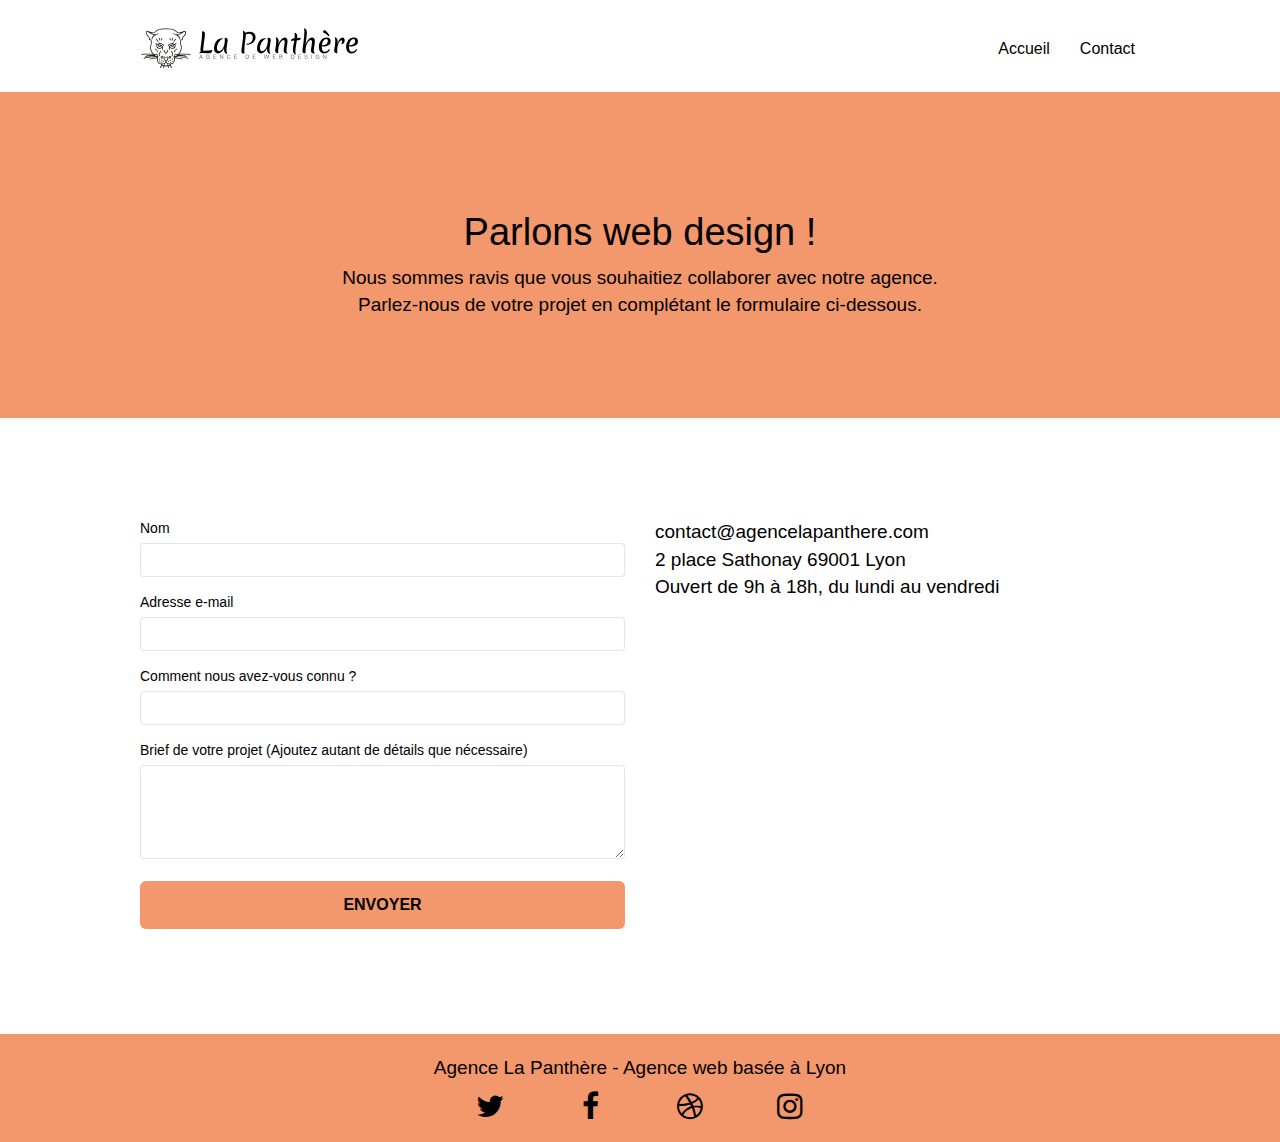
==== contact.html @ 55d57bd4 "blocs.js minifié" ====
<!doctype html>
<html lang="fr">
<head>
    <meta charset="utf-8">
    <meta name="keywords" content="">
	<meta name="description" content="Vous cherchez à créer ou à améliorer vos pages web ? Nous avons la solution ! Nous sommes La Panthère.
	Une agence web design basée à Lyon. 
	Retrouvez nos astuces qui vont vraiment aider votre site web à devenir plus attractif et visible sur internet">
    <meta name="viewport" content="width=device-width, initial-scale=1.0, viewport-fit=cover">
    <link rel="shortcut icon" type="image/png" href="favicon.jpg">
    
	<link rel="stylesheet" type="text/css" href="./css/bootstrap.min.css">
	<link rel="stylesheet" type="text/css" href="style.css">
	<link rel="stylesheet" type="text/css" href="./css/font-awesome.min.css">
	<link rel="stylesheet" type="text/css" href="./css/et-line.min.css">
	
    
	<script src="./js/jquery-2.1.0.min.js"></script>
	<script src="./js/bootstrap.min.js"></script>
	<script src="./js/blocs.min.js"></script>
	<script src="./js/jqBootstrapValidation.js"></script>
	<script src="./js/formHandler.js"></script>
    <title>Contact</title>

    
	<!-- Analytics -->
 
	<!-- Analytics END -->
</head>
<body>
<!-- Principal conteneur -->
<div class="page-container">
    
	<!-- bloc-0 -->
	<header>
		<div class="bloc bgc-white l-bloc " id="bloc-0">
			<div class="container bloc-sm">
				<nav class="navbar row">
					<div class="navbar-header">
						<a class="navbar-brand" href="index.html"><img src="img/agence-la-panthere-monochrome.svg" 
						alt="Logo de l'agence La Panthère avec le texte agence de web design" height="40" /></a>
						<button id="nav-toggle" type="button" class="ui-navbar-toggle navbar-toggle" data-toggle="collapse" data-target=".navbar-1">
							<span class="sr-only">Toggle navigation</span>
							<span class="icon-bar"></span>
							<span class="icon-bar"></span>
							<span class="icon-bar"></span>
						</button>
					</div>
					<div class="collapse navbar-collapse navbar-1 special-dropdown-nav">
						<ul class="site-navigation nav navbar-nav">
							<li><a href="index.html">Accueil</a></li>
							<li></li>
							<li><a href="contact.html">Contact</a></li>
						</ul>
					</div>
				</nav>
			</div>
		</div>
	</header>
	<!-- bloc-0 END -->
	
	<main>
		<!-- bloc-6 -->
		<section>
			<div class="bloc bg-repeat bgc-atomic-tangerine d-bloc bloc-bg-texture" id="bloc-6">
				<div class="container bloc-lg">
					<div class="row">
						<div class="col-sm-12">
							<h1 class="text-center hero-bloc-text">Parlons web design !</h1>
							<p class="text-center mg-lg tight-width-whitespace">
								Nous sommes ravis que vous souhaitiez collaborer avec notre agence.<br>
								Parlez-nous de votre projet en complétant le formulaire ci-dessous.
							</p>
						</div>
					</div>
				</div>
			</div>
		</section>
		<!-- bloc-6 END -->

		<!-- bloc-7 -->
		<section>
			<div class="bloc bgc-white l-bloc" id="bloc-7">
				<div class="container bloc-lg">
					<div class="row">
						<div class="col-sm-6">
							<form id="form_1" novalidate success-msg="Your message has been sent." 
								fail-msg="Sorry it seems that our mail server is not responding, Sorry for the inconvenience!">
								<div class="form-group">
									<label>Nom</label>
									<input id="name" class="form-control" required/>
								</div>
								<div class="form-group">
									<label>Adresse e-mail</label>
									<input id="email" class="form-control" type="email" required/>
								</div>
								<div class="form-group">
									<label>Comment nous avez-vous connu ?</label>
									<input class="form-control" type="email" required id="input_504"/>
								</div>
								<div class="form-group">
									<label>Brief de votre projet (Ajoutez autant de détails que nécessaire)<br></label>
									<textarea id="message" class="form-control" rows="4" cols="50" required></textarea>
								</div> 
								<button class="bloc-button btn btn-lg btn-block cta-hero btn-atomic-tangerine" type="submit">
									Envoyer
								</button>
							</form>
						</div>
						<div class="col-sm-6">
							<p>contact@agencelapanthere.com<br>
								2 place Sathonay 69001 Lyon<br>
								Ouvert de 9h à 18h, du lundi au vendredi<br>
							</p>
						</div>
					</div>
				</div>
			</div>
		</section>
		<!-- bloc-7 END -->

		<!-- ScrollToTop Button -->
		<a class="bloc-button btn btn-d scrollToTop" onclick="scrollToTarget('1')"><span class="fa fa-chevron-up"></span></a>
		<!-- ScrollToTop Button END-->
	</main>
	<!-- Footer - bloc-8 -->
	<footer>
		<div class="bloc bgc-atomic-tangerine d-bloc" id="bloc-8">
			<div class="container bloc-sm">
				<div class="row">
					<div class="col-sm-12">
						<p class="text-center">Agence La Panthère - Agence web basée à Lyon<br></p>
						<div class="row row-no-gutters social">
							<div class="col-sm-3">
								<div class="text-center">
									<a class="social" aria-label="Twitter" href="https://www.twitter.com"></a><span 
									class="fa fa-twitter icon-md"></span></a>
								</div>
							</div>
							<div class="col-sm-3">
								<div class="text-center">
									<a class="social" aria-label="Facebook" href="https://www.facebook.com"></a><span class="fa fa-facebook icon-md"></span></a>
								</div>
							</div>
							<div class="col-sm-3">
								<div class="text-center">
									<a class="social" aria-label="Dribbble" href="https://www.dribbble.com"></a><span class="fa fa-dribbble icon-md"></span></a>
								</div>
							</div>
							<div class="col-sm-3">
								<div class="text-center">
									<a class="social" aria-label="Instagram" href="https://www.instagram.com"></a><span class="fa fa-instagram icon-md"></span></a>
								</div>
							</div>
						</div>
					</div>
				</div>
			</div>
		</div>
	</footer>
	<!-- Footer - bloc-8 END -->

</div>
<!-- Principal conteneur END -->
</body>
</html>
---- style.css ----
body {
    margin: 0;
    padding: 0;
    background: #FFF;
    overflow-x: hidden;
    -webkit-font-smoothing: antialiased;
    -moz-osx-font-smoothing: grayscale;
}

a,
button {
    transition: all .3s ease-in-out;
    outline: none!important;
}

a:hover {
    text-decoration: none;
    cursor: pointer;
}

#page-loading-blocs-notifaction {
    position: fixed;
    top: 0;
    bottom: 0;
    width: 100%;
    z-index: 100000;
    background: #FFFFFF url("img/pageload-spinner.gif") no-repeat center center;
}

.bloc {
    width: 100%;
    clear: both;
    background: 50% 50% no-repeat;
    padding: 0 50px;
    -webkit-background-size: cover;
    -moz-background-size: cover;
    -o-background-size: cover;
    background-size: cover;
    position: relative;
}

.bloc .container {
    padding-left: 0;
    padding-right: 0;
}

.bloc-lg {
    padding: 100px 50px;
}

.bloc-md {
    padding: 50px;
}

.bloc-sm {
    padding: 20px 50px;
}

.bg-center,
.bg-l-edge,
.bg-r-edge,
.bg-t-edge,
.bg-b-edge,
.bg-tl-edge,
.bg-bl-edge,
.bg-tr-edge,
.bg-br-edge,
.bg-repeat {
    -webkit-background-size: auto!important;
    -moz-background-size: auto!important;
    -o-background-size: auto!important;
    background-size: auto!important;
}

.bg-repeat {
    background: repeat;
}

.bg-t-edge {
    background: top no-repeat;
}

.bloc-bg-texture::before {
    content: "";
    background-size: 2px 2px;
    position: absolute;
    top: 0;
    bottom: 0;
    left: 0;
    right: 0;
}

.texture-paper::before {
    background: url("img/texture-paper.webp");
    background-size: 280px 280px;
}

.b-parallax {
    background-attachment: fixed;
}

.d-bloc {
    color: #000000;
}

.d-bloc button:hover {
    color: rgba(255, 255, 255, .9);
}

.d-bloc .icon-round,
.d-bloc .icon-square,
.d-bloc .icon-rounded,
.d-bloc .icon-semi-rounded-a,
.d-bloc .icon-semi-rounded-b {
    border-color: rgba(255, 255, 255, .9);
}

.d-bloc .divider-h span {
    border-color: rgba(255, 255, 255, .2);
}

.d-bloc .a-btn,
.d-bloc .navbar a,
.d-bloc .navbar-brand,
.d-bloc a .icon-sm,
.d-bloc a .icon-md,
.d-bloc a .icon-lg,
.d-bloc a .icon-xl,
.d-bloc h1 a,
.d-bloc h2 a,
.d-bloc h3 a,
.d-bloc h4 a,
.d-bloc h5 a,
.d-bloc h6 a,
.d-bloc p a {
    color: #000000;
}

.d-bloc .a-btn:hover,
.d-bloc .navbar a:hover,
.d-bloc .navbar-brand:hover,
.d-bloc a:hover .icon-sm,
.d-bloc a:hover .icon-md,
.d-bloc a:hover .icon-lg,
.d-bloc a:hover .icon-xl,
.d-bloc h1 a:hover,
.d-bloc h2 a:hover,
.d-bloc h3 a:hover,
.d-bloc h4 a:hover,
.d-bloc h5 a:hover,
.d-bloc h6 a:hover,
.d-bloc p a:hover {
    color: rgba(255, 255, 255, 1);
}

.d-bloc .navbar-toggle .icon-bar {
    background: rgba(255, 255, 255, 1);
}

.d-bloc .btn-wire,
.d-bloc .btn-wire:hover {
    color: rgba(255, 255, 255, 1);
    border-color: rgba(255, 255, 255, 1);
}

.d-bloc .panel {
    color: rgba(0, 0, 0, .5);
}

.d-bloc .panel button:hover {
    color: rgba(0, 0, 0, .7);
}

.d-bloc .panel icon {
    border-color: rgba(0, 0, 0, .7);
}

.d-bloc .panel .divider-h span {
    border-color: rgba(0, 0, 0, .1);
}

.d-bloc .panel .a-btn {
    color: rgba(0, 0, 0, .6);
}

.d-bloc .panel .a-btn:hover {
    color: rgba(0, 0, 0, 1);
}

.d-bloc .panel .btn-wire,
.d-bloc .panel .btn-wire:hover {
    color: rgba(0, 0, 0, .7);
    border-color: rgba(0, 0, 0, .3);
}

.d-bloc .panel,
.l-bloc {
    color: rgba(0, 0, 0, .5);
}

.d-bloc .panel button:hover,
.l-bloc button:hover {
    color: rgba(0, 0, 0, .7);
}

.l-bloc .icon-round,
.l-bloc .icon-square,
.l-bloc .icon-rounded,
.l-bloc .icon-semi-rounded-a,
.l-bloc .icon-semi-rounded-b {
    border-color: rgba(0, 0, 0, .7);
}

.d-bloc .panel .divider-h span,
.l-bloc .divider-h span {
    border-color: rgba(0, 0, 0, .1);
}

.d-bloc .panel .a-btn,
.l-bloc .a-btn,
.l-bloc .navbar a,
.l-bloc .navbar-brand,
.l-bloc a .icon-sm,
.l-bloc a .icon-md,
.l-bloc a .icon-lg,
.l-bloc a .icon-xl,
.l-bloc h1 a,
.l-bloc h2 a,
.l-bloc h3 a,
.l-bloc h4 a,
.l-bloc h5 a,
.l-bloc h6 a,
.l-bloc p a {
    color: rgba(0, 0, 0, .6);
}

.d-bloc .panel .a-btn:hover,
.l-bloc .a-btn:hover,
.l-bloc .navbar a:hover,
.l-bloc .navbar-brand:hover,
.l-bloc a:hover .icon-sm,
.l-bloc a:hover .icon-md,
.l-bloc a:hover .icon-lg,
.l-bloc a:hover .icon-xl,
.l-bloc h1 a:hover,
.l-bloc h2 a:hover,
.l-bloc h3 a:hover,
.l-bloc h4 a:hover,
.l-bloc h5 a:hover,
.l-bloc h6 a:hover,
.l-bloc p a:hover {
    color: rgba(0, 0, 0, 1);
}

.l-bloc .navbar-toggle .icon-bar {
    color: rgba(0, 0, 0, .6);
}

.d-bloc .panel .btn-wire,
.d-bloc .panel .btn-wire:hover,
.l-bloc .btn-wire,
.l-bloc .btn-wire:hover {
    color: rgba(0, 0, 0, .7);
    border-color: rgba(0, 0, 0, .3);
}

.voffset {
    margin-top: 30px;
}

.voffset-lg {
    margin-top: 80px;
}

.row-no-gutters {
    margin-right: 0;
    margin-left: 0;
}

.row.row-no-gutters > [class^="col-"],
.row.row-no-gutters > [class*=" col-"] {
    padding-right: 0;
    padding-left: 0;
}

#bloc-1-hero h1 {
    font-size: 38px;
}

.navbar {
    margin-bottom: 0;
    z-index: 1;
}

.navbar-brand {
    height: auto;
    padding: 3px 15px;
    font-size: 25px;
    font-weight: normal;
    font-weight: 600;
    line-height: 44px;
}

.navbar-brand img {
    max-height: 200px;
    margin: 0 5px 0 0;
    display: inline;
}

.navbar-brand img[src$=svg] {
    min-width: 100px;
}

.nav-center .navbar-brand img {
    margin: 0;
}

.navbar .nav {
    padding-top: 2px;
    margin-right: -16px;
    float: right;
    z-index: 1;
}

.nav > li {
    float: left;
    margin-top: 4px;
    font-size: 16px;
}

.navbar-nav .open .dropdown-menu > li > a {
    text-align: inherit;
}

.nav > li a:hover,
.nav > li a:focus {
    background: transparent;
}

.navbar-toggle {
    margin: 10px 10px 0 0;
    border: 0px;
}

.navbar-toggle:hover {
    background: transparent!important;
}

.navbar-toggle .icon-bar {
    background-color: rgba(0, 0, 0, .5);
    width: 26px;
}

.nav-invert .navbar .nav {
    float: left;
}

.nav-invert .navbar-header,
.nav-invert .navbar-brand {
    float: right;
    position: relative;
    z-index: 2;
}

@media (min-width: 768px) {
    .site-navigation {
        position: absolute;
        top: 50%;
        right: 20px;
        transform: translate(0, -50%);
        -webkit-transform: translateY(-50%);
    }
    .nav > li .dropdown-menu a,
    .nav > li .dropdown-menu a:hover {
        color: #484848;
    }
    .nav-invert .site-navigation {
        left: 0;
        right: 0;
    }
    .nav-center {
        text-align: center;
    }
    .nav-center .navbar-header {
        width: 100%;
    }
    .nav-center .navbar-header,
    .nav-center .navbar-brand,
    .nav-center .nav > li {
        float: none;
        display: inline-block;
    }
    .nav-center .site-navigation {
        position: relative;
        width: 100%;
        right: 0;
        margin-right: 0px;
        margin-top: 20px;
    }
    .nav-center.mini-nav .navbar-toggle {
        float: none;
        margin: 10px auto 0;
    }
}

.nav > li > .dropdown a {
    background: none!important;
    display: block;
    padding: 14px 15px;
}

nav .caret {
    margin: 0 5px;
}

.dropdown-menu .dropdown-menu {
    top: -8px;
    left: 100%;
}

.dropdown-menu .dropmenu-flow-right {
    top: 100%;
    left: 0;
    margin-left: -1px;
    border-top-left-radius: 0;
    border-top-right-radius: 0;
}

.dropdown-menu .dropdown span {
    border: 4px solid black;
    border-top-color: transparent;
    border-right-color: transparent;
    border-bottom-color: transparent;
    margin: 6px -5px 0 0!important;
    float: right;
}

.mg-md {
    margin-top: 10px;
    margin-bottom: 20px;
}

.mg-lg {
    margin-top: 10px;
    margin-bottom: 40px;
}

.btn {
    margin: 0 5px 5px 0;
}

.btn.pull-right {
    margin: 0 0 5px 5px;
}

.btn-d,
.btn-d:hover,
.btn-d:focus {
    color: #FFF;
    background: rgba(0, 0, 0, .3);
}

button {
    outline: none!important;
}

.btn-rd {
    border-radius: 40px;
}

.btn-clean {
    border: 1px solid rgba(0, 0, 0, .08);
    border-bottom-color: rgba(0, 0, 0, .1);
    text-shadow: 0 1px 0 rgba(0, 0, 1, .1);
    box-shadow: 0 1px 3px rgba(0, 0, 1, .25), inset 0 1px 0 0 rgba(255, 255, 255, .15);
}

.icon-md {
    font-size: 30px!important;
}

.icon-lg {
    font-size: 60px!important;
}

.sm-shadow {
    text-shadow: 0 1px 2px rgba(0, 0, 0, .3);
}

.panel-sq,
.panel-sq .panel-heading,
.panel-sq .panel-footer {
    border-radius: 0;
}

.panel-rd {
    border-radius: 30px;
}

.panel-rd .panel-heading {
    border-radius: 29px 29px 0 0;
}

.panel-rd .panel-footer {
    border-radius: 0 0 29px 29px;
}

.form-control {
    border-color: rgba(0, 0, 0, .1);
    box-shadow: none;
}

.scrollToTop {
    width: 40px;
    height: 40px;
    position: fixed;
    bottom: 20px;
    right: 20px;
    opacity: 0;
    z-index: 500;
    transition: all .3s ease-in-out;
}

.scrollToTop span {
    margin-top: 6px;
}

.showScrollTop {
    font-size: 14px;
    opacity: 1;
}

a[data-lightbox] {
    position: relative;
    display: block;
    text-align: center;
}

a[data-lightbox]:hover::before {
    content: "+";
    font-family: "HelveticaNeue-Light", "Helvetica Neue Light", "Helvetica Neue", Helvetica, Arial;
    font-size: 32px;
    width: 50px;
    height: 50px;
    margin-left: -25px;
    border-radius: 50%;
    background: rgba(0, 0, 0, .6);
    color: #FFF;
    font-weight: 100;
    z-index: 1;
    position: absolute;
    top: 50%;
    transform: translateY(-50%);
    -webkit-transform: translateY(-50%);
}

a[data-lightbox]:hover img {
    opacity: 0.6;
    -webkit-animation-fill-mode: none;
    animation-fill-mode: none;
}

#lightbox-modal {
    display: flex;
    align-items: center;
}

#lightbox-modal .modal-dialog {
    width: 90%;
    max-width: 900px;
    margin: 0 auto 0;
}

#lightbox-modal .modal-dialog img {
    max-height: 90vh;
    margin: 0 auto;
}

.lightbox-caption {
    padding: 20px;
    color: #FFF;
    background: rgba(0, 0, 0, .5);
    position: absolute;
    left: 15px;
    right: 15px;
    bottom: 5px;
}

.close-lightbox {
    color: #FFF;
    font-size: 30px;
    position: absolute;
    top: 20px;
    right: 20px;
    z-index: 20;
    background: rgba(0, 0, 0, .5);
    border: none;
    line-height: 30px;
    padding: 0 9px 5px;
    opacity: 0.3;
}

.close-lightbox:hover,
.next-lightbox:hover,
.prev-lightbox:hover {
    opacity: 1.0;
    color: #FFF;
}

.next-lightbox,
.prev-lightbox {
    font-size: 20px;
    color: rgba(255, 255, 255, .9);
    background: rgba(0, 0, 0, .5);
    transition: all .2s ease-in-out;
    position: absolute;
    top: 45%;
    z-index: 1;
    opacity: 0.4;
}

.next-lightbox {
    padding: 6px 8px 1px 13px;
    right: 25px;
}

.prev-lightbox {
    padding: 6px 13px 1px 10px;
    left: 25px;
}

.snapshot-lb .modal-body {
    padding-bottom: 45px;
}

.snapshot-lb .lightbox-caption {
    padding: 0;
    color: rgba(0, 0, 0, .5);
    background: none;
}

h1,
h2,
h3,
h4,
h5,
h6,
p,
label,
.btn,
a {
    font-family: "helvetica";
    font-weight: 400;
    color: #000000!important;
}

.container {
    max-width: 1000px;
}

.hero-bloc-text {
    font-size: 38px;
}

.hero-bloc-text-sub {
    font-size: 36px;
}

.statement-bloc-text {
    line-height: 26px;
    font-style: italic;
    font-size: 20px;
    text-align: center;
    font-weight: lighter;
    max-width: 520px;
    margin: auto auto auto auto;
}

p {
    font-size: 19px;
}

.tight-width-whitespace {
    max-width: 600px;
    margin: auto auto auto auto;
}

.h1 {
    font-size: 38px;
    font-family: "Open Sans";
}

.cta-hero {
    margin-top: 22px;
    color: #FFFFFF!important;
    text-transform: uppercase;
    padding: 12px 28px 12px 28px;
    font-size: 16px;
    font-weight: 700;
}

.social {
    display: flex;
    justify-content: space-around;
    max-width: 400px;
    margin: auto auto auto auto;
}

h2 {
    font-size: 32px;
    line-height: 1.4em;
}

h3 {
    font-size: 20px;
    text-transform: uppercase;
    font-weight: 700;
    color: #333333!important;
}

.med-width-whitespace {
    max-width: 800px;
    margin: auto auto auto auto;
    box-shadow: 0px 0px 0px #000000;
}

h1 {
    color: #000000!important;
}

h4 {
    color: #333333!important;
}

.icons {
    margin-bottom: 14px;
    margin-top: 24px;
}

.white {
    color: #FFFFFF!important;
}

.portfolio-thumb {
    margin-bottom: 24px;
}

.portfolio-row {
    margin-bottom: 44px;
    margin-top: 50px;
}

.avatar {
    box-shadow: 0px 4px 9px rgba(0, 0, 0, 0.3);
}

.black-background {
    background-color: rgba(165, 147, 99, 0.7);
    padding: 40px 40px 40px 40px;
}

.bold-link {
    font-weight: 900;
    text-decoration: underline!important;
}

.bgc-white {
    background-color: #FFFFFF;
}

.bgc-dark-slate-blue {
    background-color: #364577;
}

.bgc-atomic-tangerine {
    background-color: #F3976C;
}

.tc-white {
    color: #FFFFFF!important;
}

.btn-atomic-tangerine {
    background: #F3976C;
    color: #000000!important;
}

.btn-atomic-tangerine:hover {
    background: #c27956!important;
    color: #FFFFFF!important;
}

.ltc-white {
    color: #FFFFFF!important;
}

.ltc-white:hover {
    color: #cccccc!important;
}

.ltc-atomic-tangerine {
    color: #F3976C!important;
}

.ltc-atomic-tangerine:hover {
    color: #c27956!important;
}

.icon-dark-slate-blue {
    color: #364577!important;
    border-color: #364577!important;
}

.bg-dots-bg {
    background-image: url("img/dots-bg.png");
}

.bg-lines-h2-bg {
    background-image: url("img/lines-h2-bg.png");
}

.bg-banniere {
    background-image: url("img/agence-la-panthere.webp");
}

.bg-presentation {
    background-image: url("img/image-de-presentation.webp");
}

@media (max-width: 1024px) {
    .bloc {
        padding-left: 20px;
        padding-right: 20px;
    }
    .bloc.full-width-bloc,
    .bloc-tile-2.full-width-bloc .container,
    .bloc-tile-3.full-width-bloc .container,
    .bloc-tile-4.full-width-bloc .container {
        padding-left: 0;
        padding-right: 0;
    }
}

@media (max-width: 992px) and (min-width: 768px) {
    .navbar .nav {
        max-width: 80%
    }
    .nav-center.navbar .nav {
        max-width: 100%
    }
}

@media only screen and (min-device-width: 768px) and (max-device-width: 1024px) and (orientation: landscape) {
    .b-parallax {
        background-attachment: scroll;
    }
}

@media only screen and (min-device-width: 1024px) and (max-device-width: 1366px) and (-webkit-min-device-pixel-ratio: 1.5) {
    .b-parallax {
        background-attachment: scroll;
    }
}

@media (max-width: 991px) {
    .container {
        width: 100%;
    }
    .b-parallax {
        background-attachment: scroll;
    }
    .page-container,
    #hero-bloc {
        overflow-x: hidden;
        position: relative;
    }
    .bloc {
        padding-left: constant(safe-area-inset-left);
        padding-right: constant(safe-area-inset-right);
    }
    .bloc-group,
    .bloc-group .bloc {
        display: block;
        width: 100%;
    }
    .bloc-fill-screen .fill-bloc-top-edge,
    .bloc-fill-screen .fill-bloc-bottom-edge {
        padding: 0 20px;
        padding-left: constant(safe-area-inset-left);
        padding-right: constant(safe-area-inset-right);
    }
}

@media (max-width: 767px) {
    .page-container {
        overflow-x: hidden;
        position: relative;
    }
    h1,
    h2,
    h3,
    h4,
    h5,
    h6,
    p,
    #disqus_thread {
        padding-left: 10px!important;
        padding-right: 10px!important;
    }
    .b-parallax {
        background-attachment: scroll;
    }
    .navbar .nav {
        padding-top: 0;
        border-top: 1px solid rgba(0, 0, 0, .2);
        float: none!important;
    }
    .navbar.row {
        margin-left: 0;
        margin-right: 0;
    }
    .site-navigation {
        position: inherit;
        transform: none;
        -webkit-transform: none;
        -ms-transform: none;
    }
    .nav > li {
        margin-top: 0;
        border-bottom: 1px solid rgba(0, 0, 0, .1);
        background: rgba(0, 0, 0, .05);
        text-align: left;
        padding-left: 15px;
        width: 100%;
    }
    .nav > li:hover {
        background: rgba(0, 0, 0, .08);
    }
    .dropdown .dropdown a .caret {
        float: none;
        margin: 5px 0 0 10px!important;
        border: 4px solid black;
        border-bottom-color: transparent;
        border-right-color: transparent;
        border-left-color: transparent;
    }
    #hero-bloc .navbar .nav {
        background: rgba(0, 0, 0, .8);
    }
    #hero-bloc .navbar .nav a {
        color: rgba(255, 255, 255, .6);
    }
    .hero {
        padding: 50px 0;
    }
    .hero-nav {
        left: -1px;
        right: -1px;
    }
    .navbar-collapse {
        padding: 0;
        overflow-x: hidden;
        -webkit-box-shadow: none;
        box-shadow: none;
    }
    .navbar-brand img {
        max-height: 40px;
        width: auto;
    }
    .nav-invert .navbar-header {
        float: none;
        width: 100%;
    }
    .nav-invert .navbar-toggle {
        float: left;
        margin-left: 10px;
    }
    .bloc {
        padding-left: 0;
        padding-right: 0;
    }
    .bloc-xxl,
    .bloc-xl,
    .bloc-lg {
        padding: 40px 0;
    }
    .bloc-sm,
    .bloc-md {
        padding-left: 0;
        padding-right: 0;
    }
    .bloc-tile-2 .container,
    .bloc-tile-3 .container,
    .bloc-tile-4 .container,
    .bloc-fill-screen .fill-bloc-top-edge,
    .bloc-fill-screen .fill-bloc-bottom-edge {
        padding-left: 0;
        padding-right: 0;
    }
    .a-block {
        padding: 0 10px;
    }
    .btn-dwn {
        display: none;
    }
    .voffset {
        margin-top: 5px;
    }
    .voffset-md {
        margin-top: 20px;
    }
    .voffset-lg {
        margin-top: 30px;
    }
    form {
        padding: 5px;
    }
    .close-lightbox {
        display: inline-block;
    }
    .blocsapp-device-iphone5 {
        background-size: 216px 425px;
        padding-top: 60px;
        width: 216px;
        height: 425px;
    }
    .blocsapp-device-iphone5 img {
        width: 180px;
        height: 320px;
    }
}

@media (max-width: 400px) {
    .bloc {
        padding-left: 0;
        padding-right: 0;
    }
}

@media (max-width: 767px) {
    .bloc-mob-center-text {
        text-align: center;
    }
}
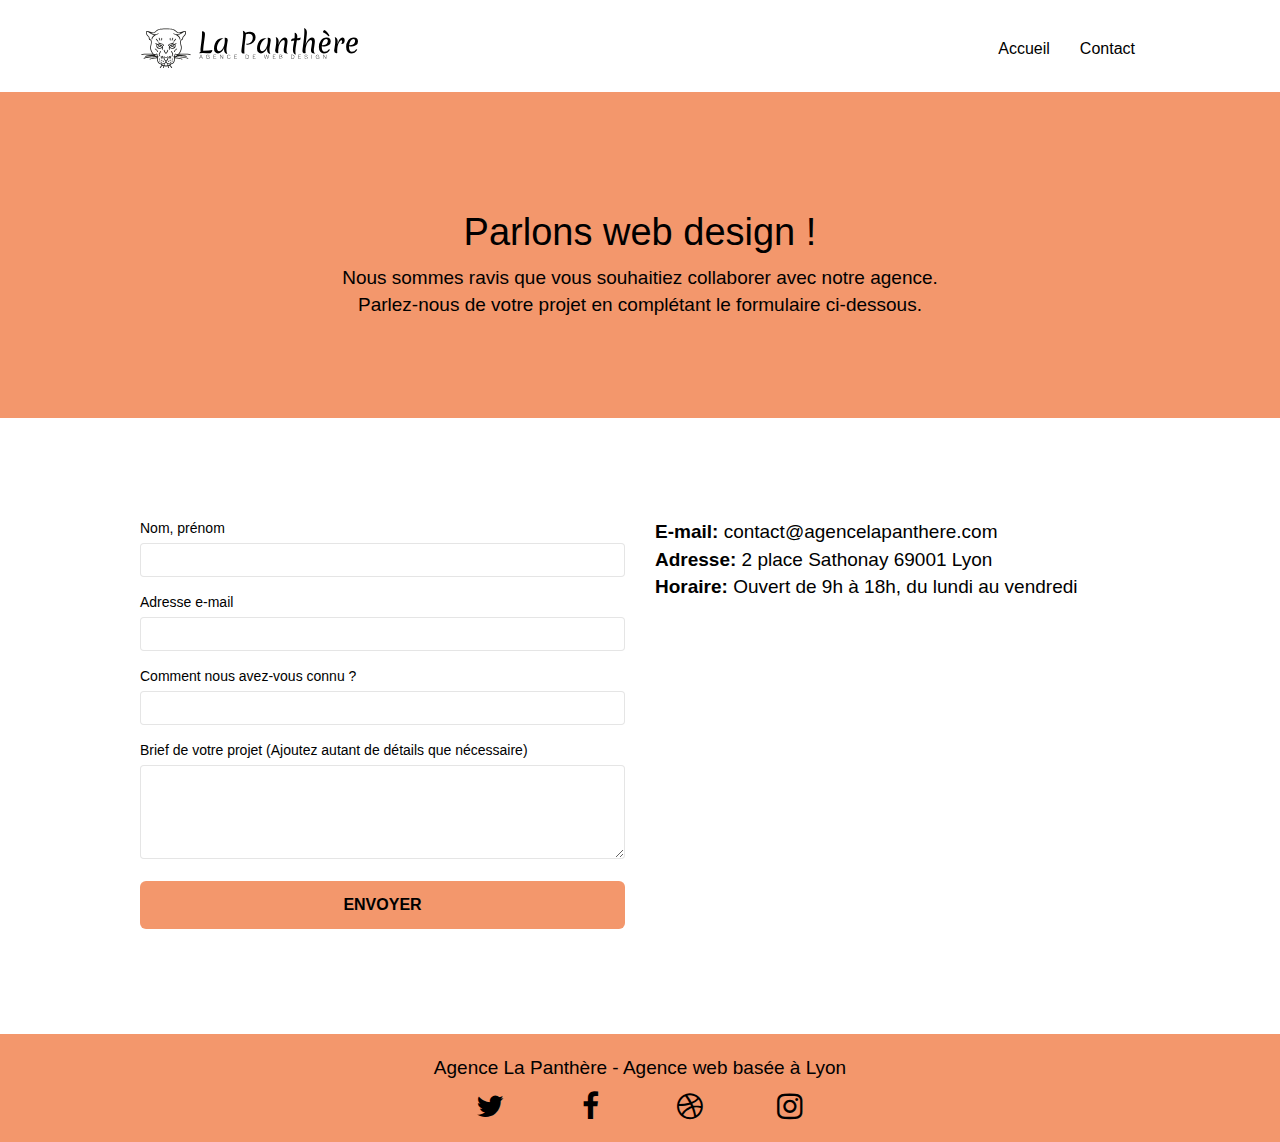
==== commit 1bb77ab7: "Label modifié" ====
--- a/contact.html
+++ b/contact.html
@@ -8,19 +8,17 @@
 	Retrouvez nos astuces qui vont vraiment aider votre site web à devenir plus attractif et visible sur internet">
     <meta name="viewport" content="width=device-width, initial-scale=1.0, viewport-fit=cover">
     <link rel="shortcut icon" type="image/png" href="favicon.jpg">
-    
+	<link rel="preload" as="style" href="css/bootstrap.min.css">
 	<link rel="stylesheet" type="text/css" href="./css/bootstrap.min.css">
 	<link rel="stylesheet" type="text/css" href="style.css">
 	<link rel="stylesheet" type="text/css" href="./css/font-awesome.min.css">
 	<link rel="stylesheet" type="text/css" href="./css/et-line.min.css">
-	
-    
-	<script src="./js/jquery-2.1.0.min.js"></script>
-	<script src="./js/bootstrap.min.js"></script>
-	<script src="./js/blocs.min.js"></script>
-	<script src="./js/jqBootstrapValidation.js"></script>
-	<script src="./js/formHandler.js"></script>
-    <title>Contact</title>
+	<script defer src="./js/jquery-2.1.0.min.js"></script>
+	<script defer src="./js/bootstrap.min.js"></script>
+	<script defer src="./js/blocs.min.js"></script>
+	<script defer src="./js/jqBootstrapValidation.js"></script>
+	<script defer src="./js/formHandler.js"></script>
+    <title>Contact - La Panthère "entreprise web design Lyon</title>
 
     
 	<!-- Analytics -->
@@ -87,19 +85,19 @@
 							<form id="form_1" novalidate success-msg="Your message has been sent." 
 								fail-msg="Sorry it seems that our mail server is not responding, Sorry for the inconvenience!">
 								<div class="form-group">
-									<label>Nom</label>
-									<input id="name" class="form-control" required/>
+									<label for="name"> Nom, prénom</label>
+									<input type="text" id="name" name="name" class="form-control" required/>
 								</div>
 								<div class="form-group">
-									<label>Adresse e-mail</label>
-									<input id="email" class="form-control" type="email" required/>
+									<label for="email"> Adresse e-mail</label>
+									<input type="email" id="email" name="email" class="form-control" required/>
 								</div>
 								<div class="form-group">
-									<label>Comment nous avez-vous connu ?</label>
-									<input class="form-control" type="email" required id="input_504"/>
+									<label for="knowledge">Comment nous avez-vous connu ?</label>
+									<input id="knowledge" class="form-control" type="text" required id="input_504"/>
 								</div>
 								<div class="form-group">
-									<label>Brief de votre projet (Ajoutez autant de détails que nécessaire)<br></label>
+									<label for="message"> Brief de votre projet (Ajoutez autant de détails que nécessaire)<br></label>
 									<textarea id="message" class="form-control" rows="4" cols="50" required></textarea>
 								</div> 
 								<button class="bloc-button btn btn-lg btn-block cta-hero btn-atomic-tangerine" type="submit">
@@ -108,9 +106,9 @@
 							</form>
 						</div>
 						<div class="col-sm-6">
-							<p>contact@agencelapanthere.com<br>
-								2 place Sathonay 69001 Lyon<br>
-								Ouvert de 9h à 18h, du lundi au vendredi<br>
+							<p><strong>E-mail:</strong> <a href="mailto:contact@agencelapanthere.com">contact@agencelapanthere.com</a><br>
+								<strong>Adresse:</strong> 2 place Sathonay 69001 Lyon<br>
+								<strong>Horaire:</strong> Ouvert de 9h à 18h, du lundi au vendredi<br>
 							</p>
 						</div>
 					</div>
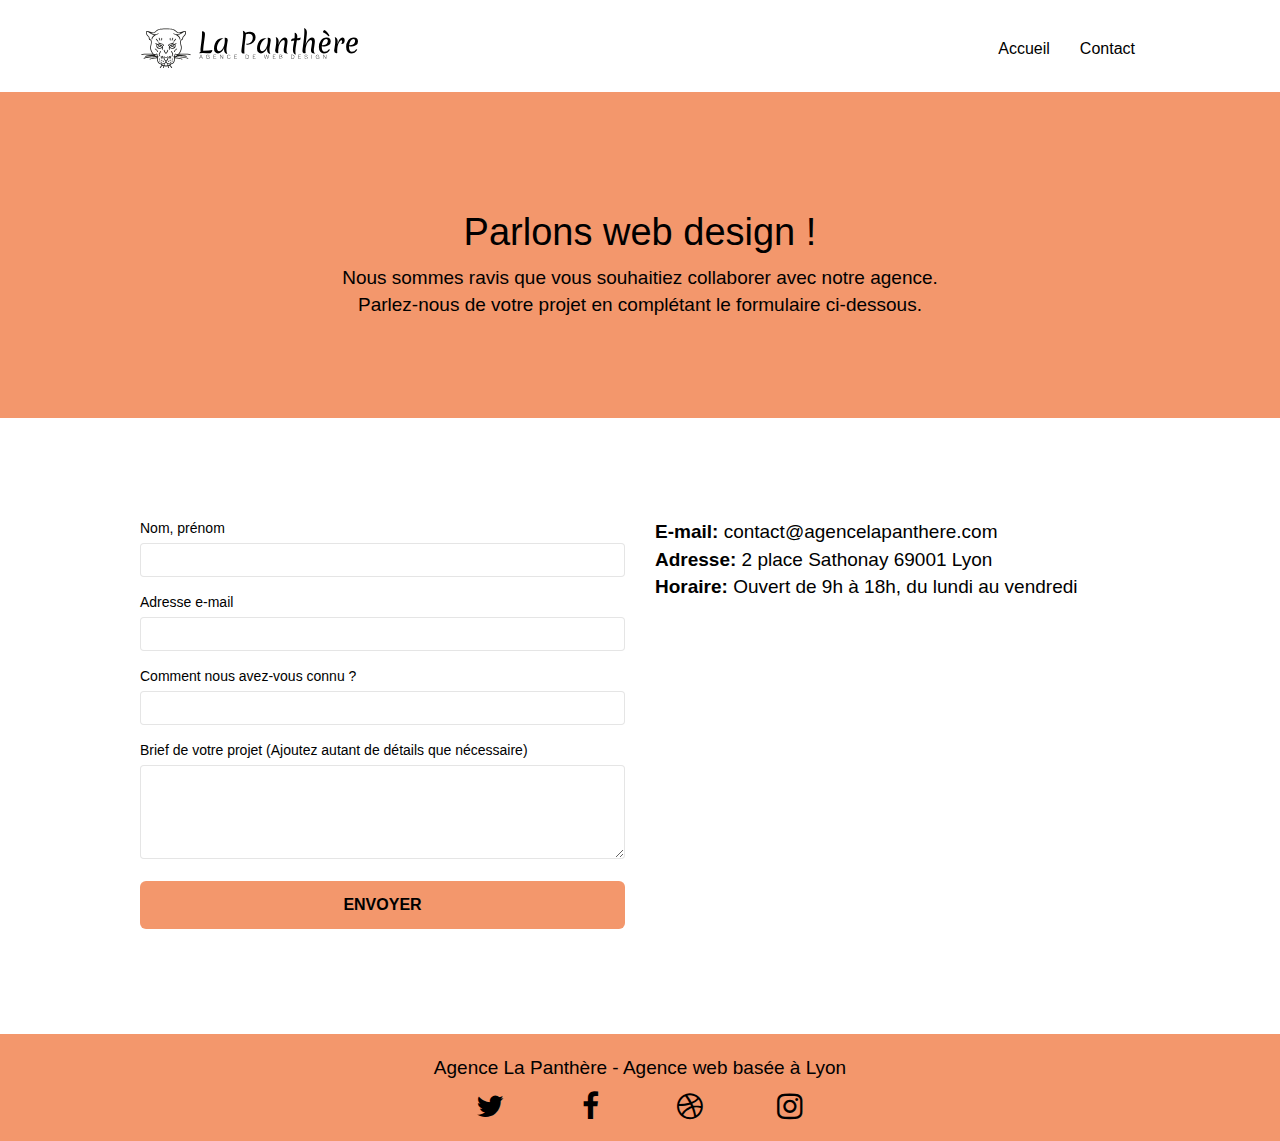
==== commit 6ac64996: "Validator "w3c" html et css ok" ====
--- a/contact.html
+++ b/contact.html
@@ -36,7 +36,7 @@
 				<nav class="navbar row">
 					<div class="navbar-header">
 						<a class="navbar-brand" href="index.html"><img src="img/agence-la-panthere-monochrome.svg" 
-						alt="Logo de l'agence La Panthère avec le texte agence de web design" height="40" /></a>
+						alt="Logo de l'agence La Panthère avec le texte agence de web design" height="40"></a>
 						<button id="nav-toggle" type="button" class="ui-navbar-toggle navbar-toggle" data-toggle="collapse" data-target=".navbar-1">
 							<span class="sr-only">Toggle navigation</span>
 							<span class="icon-bar"></span>
@@ -77,49 +77,46 @@
 		<!-- bloc-6 END -->
 
 		<!-- bloc-7 -->
-		<section>
-			<div class="bloc bgc-white l-bloc" id="bloc-7">
-				<div class="container bloc-lg">
-					<div class="row">
-						<div class="col-sm-6">
-							<form id="form_1" novalidate success-msg="Your message has been sent." 
-								fail-msg="Sorry it seems that our mail server is not responding, Sorry for the inconvenience!">
-								<div class="form-group">
-									<label for="name"> Nom, prénom</label>
-									<input type="text" id="name" name="name" class="form-control" required/>
-								</div>
-								<div class="form-group">
-									<label for="email"> Adresse e-mail</label>
-									<input type="email" id="email" name="email" class="form-control" required/>
-								</div>
-								<div class="form-group">
-									<label for="knowledge">Comment nous avez-vous connu ?</label>
-									<input id="knowledge" class="form-control" type="text" required id="input_504"/>
-								</div>
-								<div class="form-group">
-									<label for="message"> Brief de votre projet (Ajoutez autant de détails que nécessaire)<br></label>
-									<textarea id="message" class="form-control" rows="4" cols="50" required></textarea>
-								</div> 
-								<button class="bloc-button btn btn-lg btn-block cta-hero btn-atomic-tangerine" type="submit">
-									Envoyer
-								</button>
-							</form>
-						</div>
-						<div class="col-sm-6">
-							<p><strong>E-mail:</strong> <a href="mailto:contact@agencelapanthere.com">contact@agencelapanthere.com</a><br>
-								<strong>Adresse:</strong> 2 place Sathonay 69001 Lyon<br>
-								<strong>Horaire:</strong> Ouvert de 9h à 18h, du lundi au vendredi<br>
-							</p>
-						</div>
+		<div class="bloc bgc-white l-bloc" id="bloc-7">
+			<div class="container bloc-lg">
+				<div class="row">
+					<div class="col-sm-6">
+						<form id="form_1" novalidate data-success-msg="Your message has been sent." 
+							data-fail-msg="Sorry it seems that our mail server is not responding, Sorry for the inconvenience!">
+							<div class="form-group">
+								<label for="name"> Nom, prénom</label>
+								<input type="text" id="name" name="name" class="form-control" required>
+							</div>
+							<div class="form-group">
+								<label for="email"> Adresse e-mail</label>
+								<input type="email" id="email" name="email" class="form-control" required>
+							</div>
+							<div class="form-group">
+								<label for="input_504">Comment nous avez-vous connu ?</label>
+								<input id="input_504" class="form-control" type="text" required>
+							</div>
+							<div class="form-group">
+								<label for="message"> Brief de votre projet (Ajoutez autant de détails que nécessaire)<br></label>
+								<textarea id="message" class="form-control" rows="4" cols="50" required></textarea>
+							</div> 
+							<button class="bloc-button btn btn-lg btn-block cta-hero btn-atomic-tangerine" type="submit">
+								Envoyer
+							</button>
+						</form>
+					</div>
+					<div class="col-sm-6">
+						<p><strong>E-mail:</strong> <a href="mailto:contact@agencelapanthere.com">contact@agencelapanthere.com</a><br>								<strong>Adresse:</strong> 2 place Sathonay 69001 Lyon<br>
+							<strong>Horaire:</strong> Ouvert de 9h à 18h, du lundi au vendredi<br>
+						</p>
 					</div>
 				</div>
 			</div>
-		</section>
+		</div>
 		<!-- bloc-7 END -->
 
 		<!-- ScrollToTop Button -->
-		<a class="bloc-button btn btn-d scrollToTop" onclick="scrollToTarget('1')"><span class="fa fa-chevron-up"></span></a>
-		<!-- ScrollToTop Button END-->
+		<!-- <div class=" btn btn-d scrollToTop" onclick="scrollToTarget('1')"><span class="fa fa-chevron-up"></span></div>-->
+		<!-- ScrollToTop Button END -->
 	</main>
 	<!-- Footer - bloc-8 -->
 	<footer>
@@ -131,23 +128,23 @@
 						<div class="row row-no-gutters social">
 							<div class="col-sm-3">
 								<div class="text-center">
-									<a class="social" aria-label="Twitter" href="https://www.twitter.com"></a><span 
-									class="fa fa-twitter icon-md"></span></a>
+									<a class="social" aria-label="Twitter" href="https://www.twitter.com">
+									<span class="fa fa-twitter icon-md"></span></a>
 								</div>
 							</div>
 							<div class="col-sm-3">
 								<div class="text-center">
-									<a class="social" aria-label="Facebook" href="https://www.facebook.com"></a><span class="fa fa-facebook icon-md"></span></a>
+									<a class="social" aria-label="Facebook" href="https://www.facebook.com"><span class="fa fa-facebook icon-md"></span></a>
 								</div>
 							</div>
 							<div class="col-sm-3">
 								<div class="text-center">
-									<a class="social" aria-label="Dribbble" href="https://www.dribbble.com"></a><span class="fa fa-dribbble icon-md"></span></a>
+									<a class="social" aria-label="Dribbble" href="https://www.dribbble.com"><span class="fa fa-dribbble icon-md"></span></a>
 								</div>
 							</div>
 							<div class="col-sm-3">
 								<div class="text-center">
-									<a class="social" aria-label="Instagram" href="https://www.instagram.com"></a><span class="fa fa-instagram icon-md"></span></a>
+									<a class="social" aria-label="Instagram" href="https://www.instagram.com"><span class="fa fa-instagram icon-md"></span></a>
 								</div>
 							</div>
 						</div>
--- a/style.css
+++ b/style.css
@@ -3,8 +3,6 @@
     padding: 0;
     background: #FFF;
     overflow-x: hidden;
-    -webkit-font-smoothing: antialiased;
-    -moz-osx-font-smoothing: grayscale;
 }
 
 a,
@@ -32,9 +30,6 @@
     clear: both;
     background: 50% 50% no-repeat;
     padding: 0 50px;
-    -webkit-background-size: cover;
-    -moz-background-size: cover;
-    -o-background-size: cover;
     background-size: cover;
     position: relative;
 }
@@ -66,9 +61,6 @@
 .bg-tr-edge,
 .bg-br-edge,
 .bg-repeat {
-    -webkit-background-size: auto!important;
-    -moz-background-size: auto!important;
-    -o-background-size: auto!important;
     background-size: auto!important;
 }
 
@@ -368,7 +360,6 @@
         top: 50%;
         right: 20px;
         transform: translate(0, -50%);
-        -webkit-transform: translateY(-50%);
     }
     .nav > li .dropdown-menu a,
     .nav > li .dropdown-menu a:hover {
@@ -551,12 +542,10 @@
     position: absolute;
     top: 50%;
     transform: translateY(-50%);
-    -webkit-transform: translateY(-50%);
 }
 
 a[data-lightbox]:hover img {
     opacity: 0.6;
-    -webkit-animation-fill-mode: none;
     animation-fill-mode: none;
 }
 
@@ -850,13 +839,13 @@
     }
 }
 
-@media only screen and (min-device-width: 768px) and (max-device-width: 1024px) and (orientation: landscape) {
+@media only screen and (min-width: 768px) and (max-width: 1024px) and (orientation: landscape) {
     .b-parallax {
         background-attachment: scroll;
     }
 }
 
-@media only screen and (min-device-width: 1024px) and (max-device-width: 1366px) and (-webkit-min-device-pixel-ratio: 1.5) {
+@media only screen and (min-width: 1024px) and (max-width: 1366px) {
     .b-parallax {
         background-attachment: scroll;
     }
@@ -874,10 +863,6 @@
         overflow-x: hidden;
         position: relative;
     }
-    .bloc {
-        padding-left: constant(safe-area-inset-left);
-        padding-right: constant(safe-area-inset-right);
-    }
     .bloc-group,
     .bloc-group .bloc {
         display: block;
@@ -886,8 +871,6 @@
     .bloc-fill-screen .fill-bloc-top-edge,
     .bloc-fill-screen .fill-bloc-bottom-edge {
         padding: 0 20px;
-        padding-left: constant(safe-area-inset-left);
-        padding-right: constant(safe-area-inset-right);
     }
 }
 
@@ -923,7 +906,6 @@
         position: inherit;
         transform: none;
         -webkit-transform: none;
-        -ms-transform: none;
     }
     .nav > li {
         margin-top: 0;
@@ -960,7 +942,6 @@
     .navbar-collapse {
         padding: 0;
         overflow-x: hidden;
-        -webkit-box-shadow: none;
         box-shadow: none;
     }
     .navbar-brand img {
